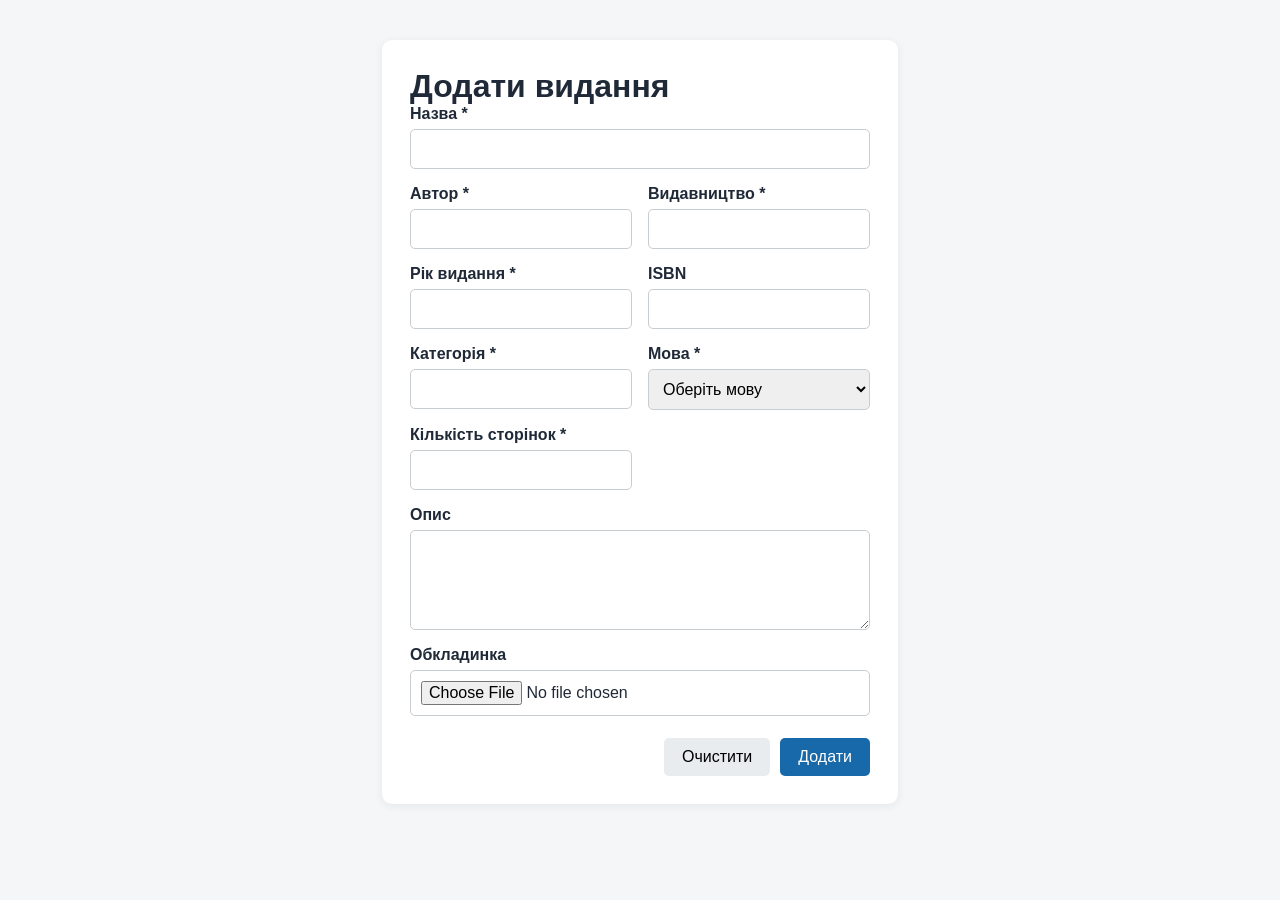
==== add_item.html @ 2c5686bf "add add_item.html; add styles for elements in add_item.html" ====
<!DOCTYPE html>
<html lang="uk">
<head>
	<meta charset="UTF-8">
	<meta name="viewport" content="width=device-width, initial-scale=1.0">
	<title>Додати видання</title>
    <link rel="stylesheet" href="./css/styles.css" />
</head>
<body>
	<main class="form-container">
		<form action="#" method="post" enctype="multipart/form-data">
			<h1 class="form-title">Додати видання</h1>
			<div class="grid">
				<div class="field wide">
					<label for="title">Назва *</label>
					<input id="title" name="title" type="text" required>
				</div>
				<div class="field">
					<label for="author">Автор *</label>
					<input id="author" name="author" type="text" required>
				</div>
				<div class="field">
					<label for="publisher">Видавництво *</label>
					<input id="publisher" name="publisher" type="text" required>
				</div>
				<div class="field">
					<label for="year">Рік видання *</label>
					<input id="year" name="year" type="number" min="0" max="9999" required>
				</div>
				<div class="field">
					<label for="isbn">ISBN</label>
					<input id="isbn" name="isbn" type="text">
				</div>
				<div class="field">
					<label for="category">Категорія *</label>
					<input id="category" name="category" type="text" required>
				</div>
				<div class="field">
					<label for="language">Мова *</label>
					<select id="language" name="language" required>
						<option value="">Оберіть мову</option>
						<option value="uk">Українська</option>
						<option value="en">Англійська</option>
						<option value="other">Інша</option>
					</select>
				</div>
				<div class="field">
					<label for="pages">Кількість сторінок *</label>
					<input id="pages" name="pages" type="number" min="1" required>
				</div>
				<div class="field wide">
					<label for="description">Опис</label>
					<textarea id="description" name="description"></textarea>
				</div>
				<div class="field wide">
					<label for="cover">Обкладинка</label>
					<input id="cover" name="cover" type="file" accept="image/*">
				</div>
			</div>
			<div class="actions">
				<button class="cancel" type="reset">Очистити</button>
				<button class="submit" type="submit">Додати</button>
			</div>
		</form>
	</main>
</body>
</html>
---- css/styles.css ----
body {
    min-height: 100vh;
    display: flex;
    flex-direction: column;
    margin: 0;
    font-family: Arial, sans-serif;
    background: #f4f6f8;
    color: #1f2937;
}

main {
    flex: 1;
}

a {
    color: white;
    text-decoration: none;
}

header {
    background: #1f4e79;
    color: white;
    padding: 24px 32px;
    box-shadow: 0 2px 6px rgba(0, 0, 0, 0.1);
}

h1 {
    margin: 0;
    font-size: 32px;
}

.card {
    background: white;
    border-radius: 8px;
    box-shadow: 0 2px 6px rgba(0, 0, 0, 0.1);
    padding: 24px;
    margin: 0;
    /* spacing is handled by container gap */
    /* Force five cards per row regardless of inner content */
    flex: 0 0 calc((100% - 80px) / 5);
    /* 80px = 4 * gap (20px) */
    box-sizing: border-box;
}

.card>p {
    margin: 0;
    font-size: 16px;
    color: #4b5563;
}

.container {
    flex: 1;
    display: flex;
    flex-wrap: wrap;
    align-items: stretch;
    flex-direction: row;
    justify-content: flex-start;
    gap: 20px;
    /* space between cards; adjust if needed */
    padding: 24px;
}

.tags {
    display: flex;
    flex-wrap: wrap;
    gap: 8px;
    margin-bottom: 24px;
    flex-direction: row-reverse;
}

.tag {
    padding: 5px 11px;
    border-radius: 99px;
    background: #eaf2fa;
    color: var(--primary);
    font-size: .85rem;
}

.cover {
    height: -webkit-fill-available;
    display: grid;
    place-items: center;
    border-radius: 9px;
    color: #fff;
    text-align: center;
    background: linear-gradient(145deg, #4e82b5, #17324d);
    font-size: 1.2rem;
    font-weight: bold;
}

.content {
    display: grid;
    grid-template-columns: 20% 310px;
    gap: 34px;
    padding: 30px;
}

.detail {
    display: flex;
    justify-content: space-between;
    gap: 20px;
    padding: 12px 0;
    border-bottom: 1px solid var(--line);
}

dt {
    color: var(--muted);
}

dd {
    margin: 0;
    text-align: right;
    font-weight: bold;
}

.form-container {
    max-width: 720px;
    margin: 40px auto;
    padding: 0 20px;
}

form {
    background: #fff;
    padding: 28px;
    border-radius: 10px;
    box-shadow: 0 2px 10px #0001;
}

.form-title {
    margin-top: 0;
}

.grid {
    display: grid;
    grid-template-columns: 1fr 1fr;
    gap: 16px;
}

.field {
    display: flex;
    flex-direction: column;
    gap: 6px;
}

.wide {
    grid-column: 1 / -1;
}

label {
    font-weight: 600;
}

input,
select,
textarea {
    box-sizing: border-box;
    width: 100%;
    padding: 10px;
    border: 1px solid #c8cdd2;
    border-radius: 5px;
    font: inherit;
}

textarea {
    min-height: 100px;
    resize: vertical;
}

.actions {
    display: flex;
    justify-content: flex-end;
    gap: 10px;
    margin-top: 22px;
}

button {
    padding: 10px 18px;
    border: 0;
    border-radius: 5px;
    cursor: pointer;
    font: inherit;
}

.cancel {
    background: #e9ecef;
}

.submit {
    background: #1769aa;
    color: #fff;
}

footer {
    background: #1f4e79;
    color: white;
    text-align: center;
    padding: 16px 32px;
}
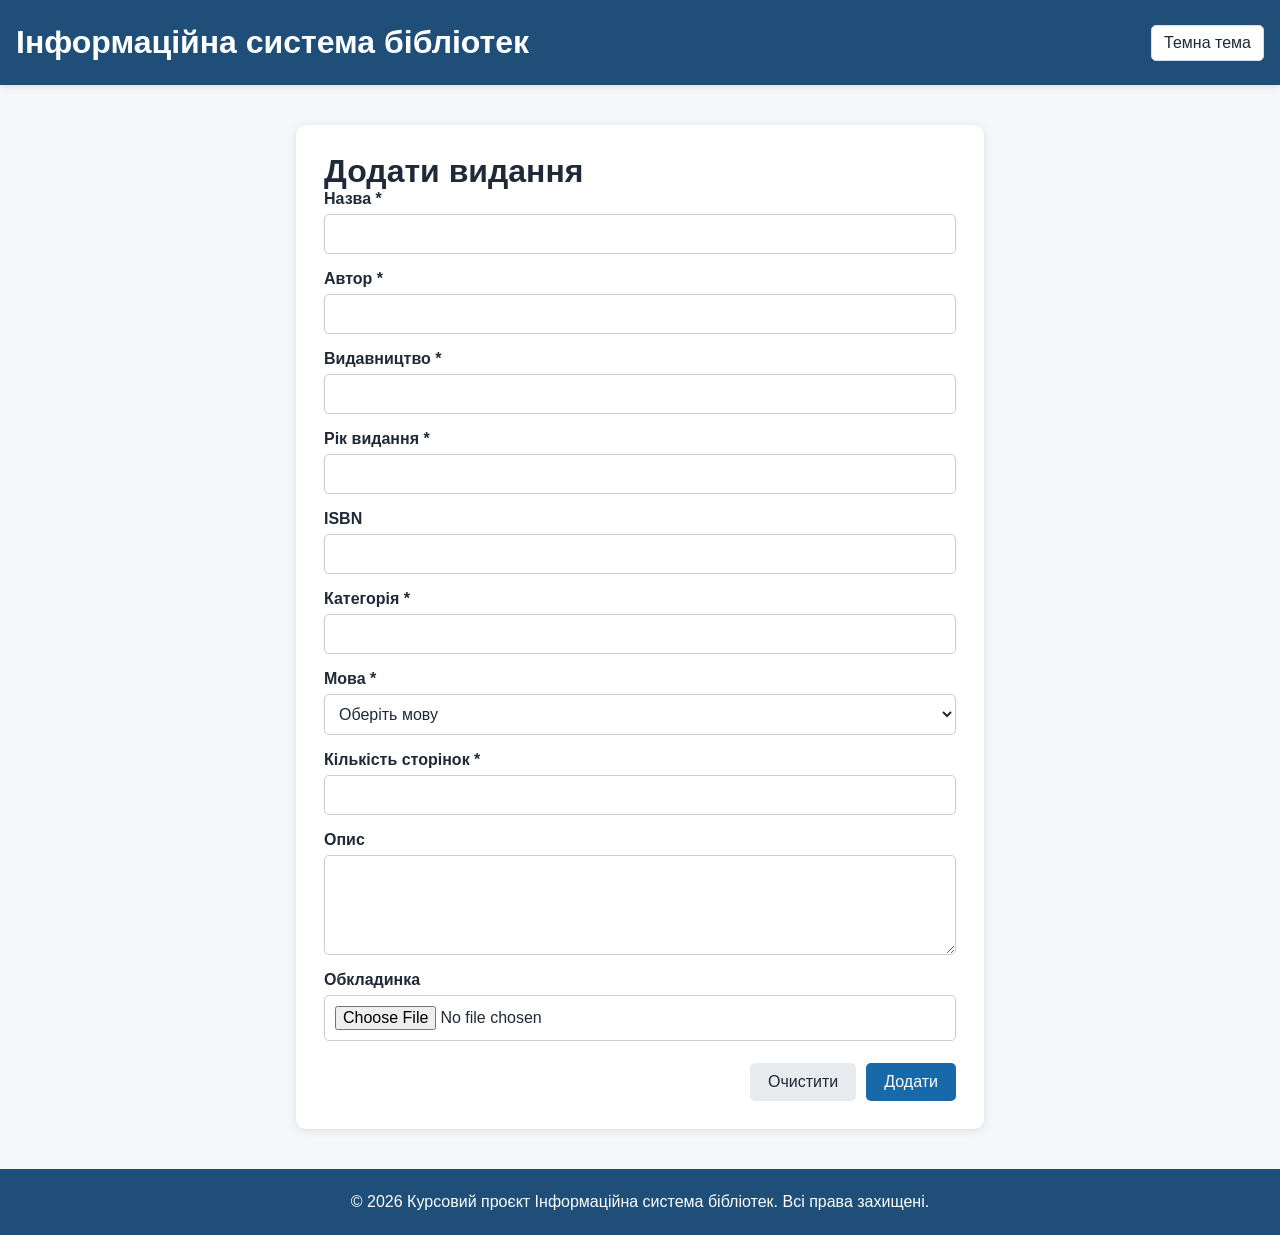
==== commit afd6212c: "create  styles_screen_sizes.css for 3 sizes <767 px; 768-1279px; >1280px; create javascript function" ====
--- a/add_item.html
+++ b/add_item.html
@@ -5,8 +5,13 @@
 	<meta name="viewport" content="width=device-width, initial-scale=1.0">
 	<title>Додати видання</title>
     <link rel="stylesheet" href="./css/styles.css" />
+    <link rel="stylesheet" href="./css/responsive.css" />
 </head>
 <body>
+	<header>
+      <h1>Інформаційна система бібліотек</h1>
+      <button class="theme-toggle" type="button" aria-pressed="false">Темна тема</button>
+    </header>
 	<main class="form-container">
 		<form action="#" method="post" enctype="multipart/form-data">
 			<h1 class="form-title">Додати видання</h1>
@@ -63,5 +68,9 @@
 			</div>
 		</form>
 	</main>
+	<footer>
+    <p>&copy; 2026 Курсовий проєкт Інформаційна система бібліотек. Всі права захищені.</p>
+  </footer>
 </body>
+<script src="script.js"></script>
 </html>
--- a/css/styles.css
+++ b/css/styles.css
@@ -1,63 +1,173 @@
+:root {
+    color-scheme: light;
+    --page-bg: #f5f7fa;
+    --surface: #ffffff;
+    --text: #1f2937;
+    --muted-text: #5b6472;
+    --primary: #1f4e79;
+    --accent: #1769aa;
+    --tag-bg: #eaf2fa;
+    --border: #d7dde5;
+    --input-border: #c8cdd2;
+    --cancel-bg: #e9ecef;
+    --page-gutter: 16px;
+    --content-width: 100%;
+    --base-font-size: 16px;
+}
+
+:root[data-theme="dark"] {
+    color-scheme: dark;
+    --page-bg: #111827;
+    --surface: #1f2937;
+    --text: #f3f4f6;
+    --muted-text: #c0c7d2;
+    --primary: #17324d;
+    --accent: #8ab4ff;
+    --tag-bg: #293c52;
+    --border: #465366;
+    --input-border: #596579;
+    --cancel-bg: #374151;
+}
+
+* {
+    box-sizing: border-box;
+}
+
 body {
+    display: flex;
+    flex-direction: column;
     min-height: 100vh;
-    display: flex;
-    flex-direction: column;
-    margin: 0;
+    margin: 0;
+    background: var(--page-bg);
+    color: var(--text);
     font-family: Arial, sans-serif;
-    background: #f4f6f8;
-    color: #1f2937;
+    font-size: var(--base-font-size);
 }
 
 main {
     flex: 1;
 }
 
-a {
-    color: white;
+header,
+footer {
+    padding: 24px var(--page-gutter);
+    background: var(--primary);
+    color: #ffffff;
+}
+
+header {
+    display: flex;
+    align-items: center;
+    justify-content: space-between;
+    gap: 16px;
+    box-shadow: 0 2px 6px #0000001a;
+}
+
+header a {
+    color: inherit;
     text-decoration: none;
 }
 
-header {
-    background: #1f4e79;
-    color: white;
-    padding: 24px 32px;
-    box-shadow: 0 2px 6px rgba(0, 0, 0, 0.1);
-}
-
 h1 {
     margin: 0;
     font-size: 32px;
 }
 
-.card {
-    background: white;
+h2 {
+    margin-top: 0;
+}
+
+footer {
+    text-align: center;
+}
+
+footer p {
+    margin: 0;
+}
+
+main,
+.search-section {
+    width: min(100%, var(--content-width));
+    margin-right: auto;
+    margin-left: auto;
+    padding-right: var(--page-gutter);
+    padding-left: var(--page-gutter);
+}
+
+.search-section {
+    padding-top: 24px;
+}
+
+.search-section > input,
+.advanced-filter input,
+.advanced-filter select,
+input,
+select,
+textarea {
+    width: 100%;
+    padding: 10px;
+    border: 1px solid var(--input-border);
+    border-radius: 5px;
+    background: var(--surface);
+    color: var(--text);
+    font: inherit;
+}
+
+.advanced-filter {
+    margin-top: 16px;
+    padding: 16px;
+    border: 1px solid var(--border);
     border-radius: 8px;
-    box-shadow: 0 2px 6px rgba(0, 0, 0, 0.1);
-    padding: 24px;
-    margin: 0;
-    /* spacing is handled by container gap */
-    /* Force five cards per row regardless of inner content */
-    flex: 0 0 calc((100% - 80px) / 5);
-    /* 80px = 4 * gap (20px) */
-    box-sizing: border-box;
-}
-
-.card>p {
-    margin: 0;
-    font-size: 16px;
-    color: #4b5563;
+    background: var(--surface);
+    color: var(--text);
+}
+
+.advanced-filter summary {
+    margin-bottom: 12px;
+    cursor: pointer;
+    font-weight: 600;
+}
+
+.advanced-filter label,
+.advanced-filter fieldset {
+    margin-top: 12px;
+}
+
+.advanced-filter fieldset {
+    display: grid;
+    grid-template-columns: auto minmax(0, 1fr) auto minmax(0, 1fr);
+    align-items: center;
+    gap: 8px;
+    border: 1px solid var(--border);
 }
 
 .container {
+    display: flex;
     flex: 1;
-    display: flex;
     flex-wrap: wrap;
     align-items: stretch;
-    flex-direction: row;
     justify-content: flex-start;
     gap: 20px;
-    /* space between cards; adjust if needed */
+    padding: 24px 0;
+}
+
+.card {
+    margin: 0;
     padding: 24px;
+    border-radius: 8px;
+    background: var(--surface);
+    color: var(--text);
+    box-shadow: 0 2px 6px #0000001a;
+}
+
+.card > p {
+    margin: 0;
+    color: var(--muted-text);
+    font-size: 16px;
+}
+
+a {
+    color: var(--accent);
 }
 
 .tags {
@@ -71,28 +181,27 @@
 .tag {
     padding: 5px 11px;
     border-radius: 99px;
-    background: #eaf2fa;
-    color: var(--primary);
-    font-size: .85rem;
+    background: var(--tag-bg);
+    color: var(--accent);
+    font-size: 0.85rem;
 }
 
 .cover {
-    height: -webkit-fill-available;
-    display: grid;
+    display: grid;
+    min-height: 320px;
     place-items: center;
     border-radius: 9px;
-    color: #fff;
+    background: linear-gradient(145deg, #4e82b5, #17324d);
+    color: #ffffff;
     text-align: center;
-    background: linear-gradient(145deg, #4e82b5, #17324d);
     font-size: 1.2rem;
     font-weight: bold;
 }
 
 .content {
     display: grid;
-    grid-template-columns: 20% 310px;
-    gap: 34px;
-    padding: 30px;
+    gap: 24px;
+    padding: 24px 0;
 }
 
 .detail {
@@ -100,11 +209,11 @@
     justify-content: space-between;
     gap: 20px;
     padding: 12px 0;
-    border-bottom: 1px solid var(--line);
+    border-bottom: 1px solid var(--border);
 }
 
 dt {
-    color: var(--muted);
+    color: var(--muted-text);
 }
 
 dd {
@@ -116,14 +225,13 @@
 .form-container {
     max-width: 720px;
     margin: 40px auto;
-    padding: 0 20px;
 }
 
 form {
-    background: #fff;
     padding: 28px;
     border-radius: 10px;
-    box-shadow: 0 2px 10px #0001;
+    background: var(--surface);
+    box-shadow: 0 2px 10px #0000001a;
 }
 
 .form-title {
@@ -132,7 +240,6 @@
 
 .grid {
     display: grid;
-    grid-template-columns: 1fr 1fr;
     gap: 16px;
 }
 
@@ -148,17 +255,6 @@
 
 label {
     font-weight: 600;
-}
-
-input,
-select,
-textarea {
-    box-sizing: border-box;
-    width: 100%;
-    padding: 10px;
-    border: 1px solid #c8cdd2;
-    border-radius: 5px;
-    font: inherit;
 }
 
 textarea {
@@ -177,22 +273,26 @@
     padding: 10px 18px;
     border: 0;
     border-radius: 5px;
+    background: var(--accent);
+    color: #ffffff;
     cursor: pointer;
     font: inherit;
 }
 
 .cancel {
-    background: #e9ecef;
+    background: var(--cancel-bg);
+    color: var(--text);
+}
+
+.theme-toggle {
+    flex: 0 0 auto;
+    padding: 8px 12px;
+    border: 1px solid var(--border);
+    background: var(--surface);
+    color: var(--text);
 }
 
 .submit {
-    background: #1769aa;
-    color: #fff;
-}
-
-footer {
-    background: #1f4e79;
-    color: white;
-    text-align: center;
-    padding: 16px 32px;
-}+    background: var(--accent);
+    color: #ffffff;
+}
